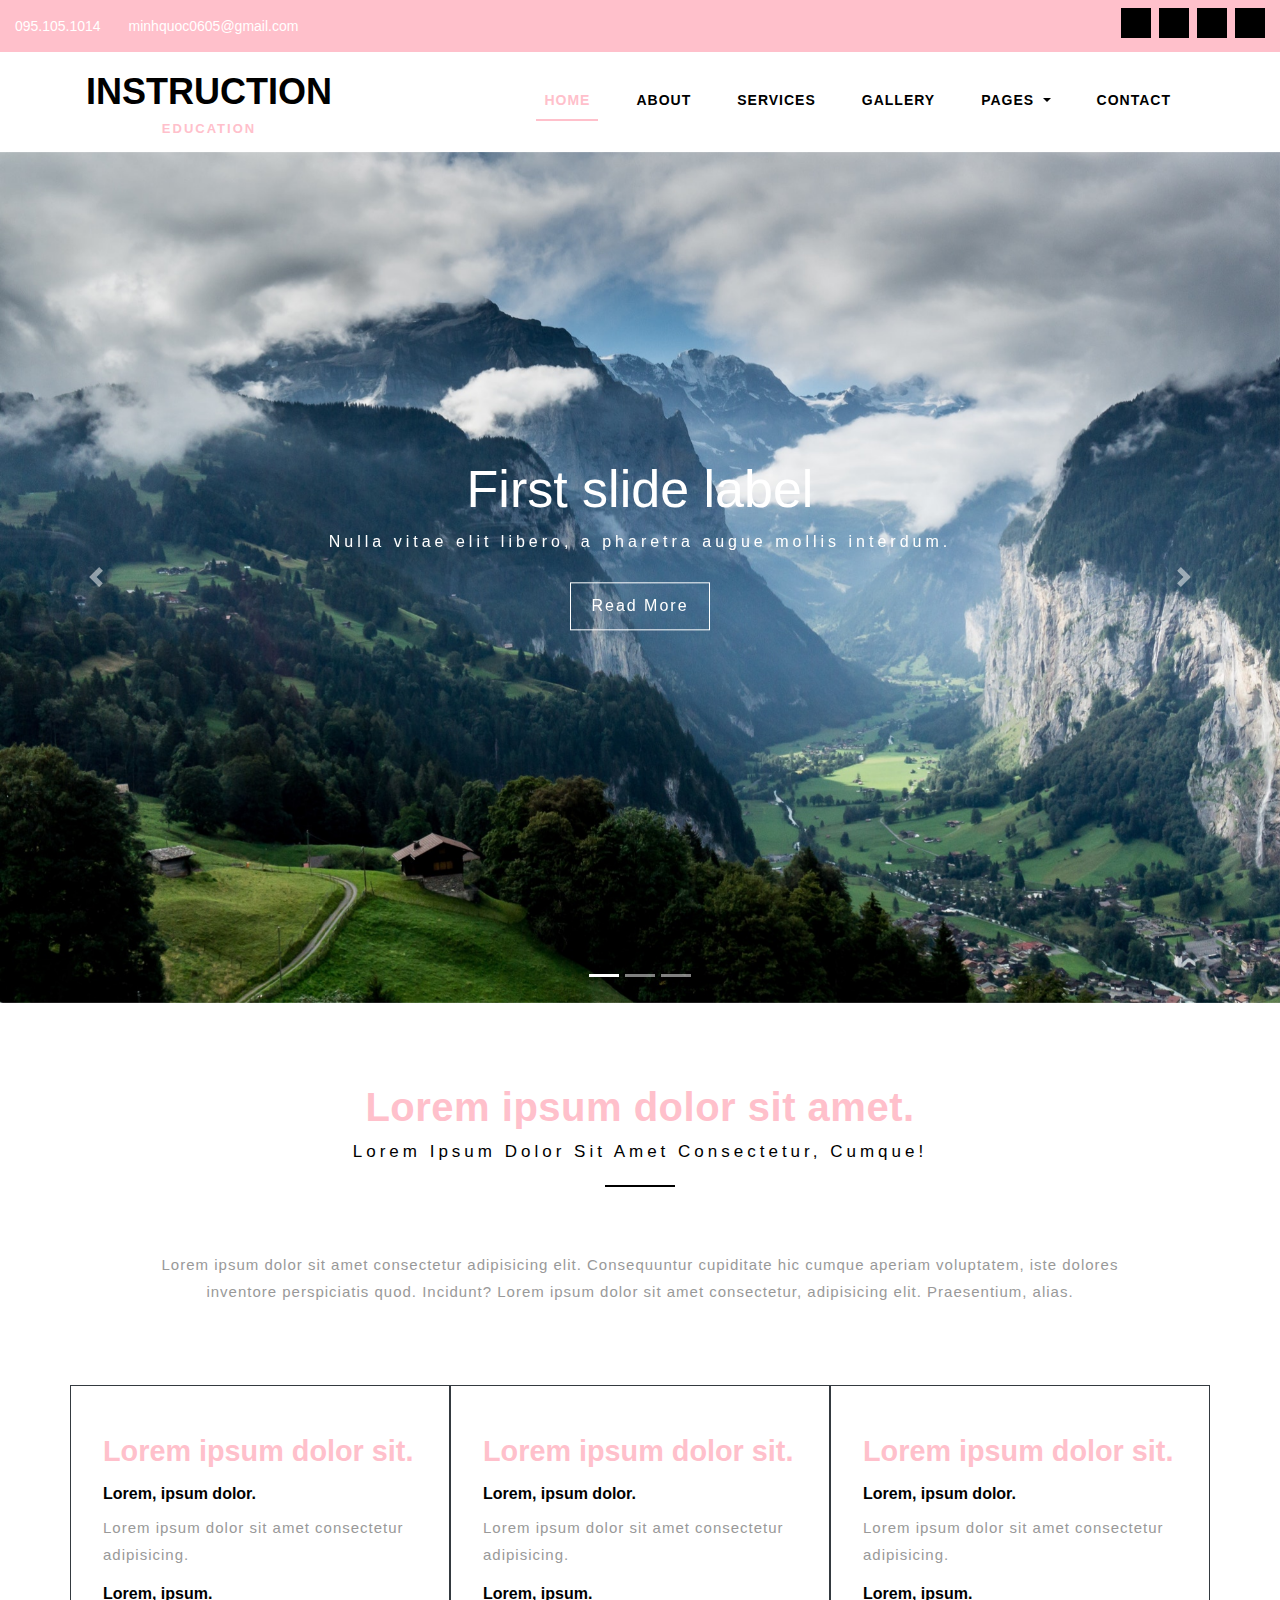
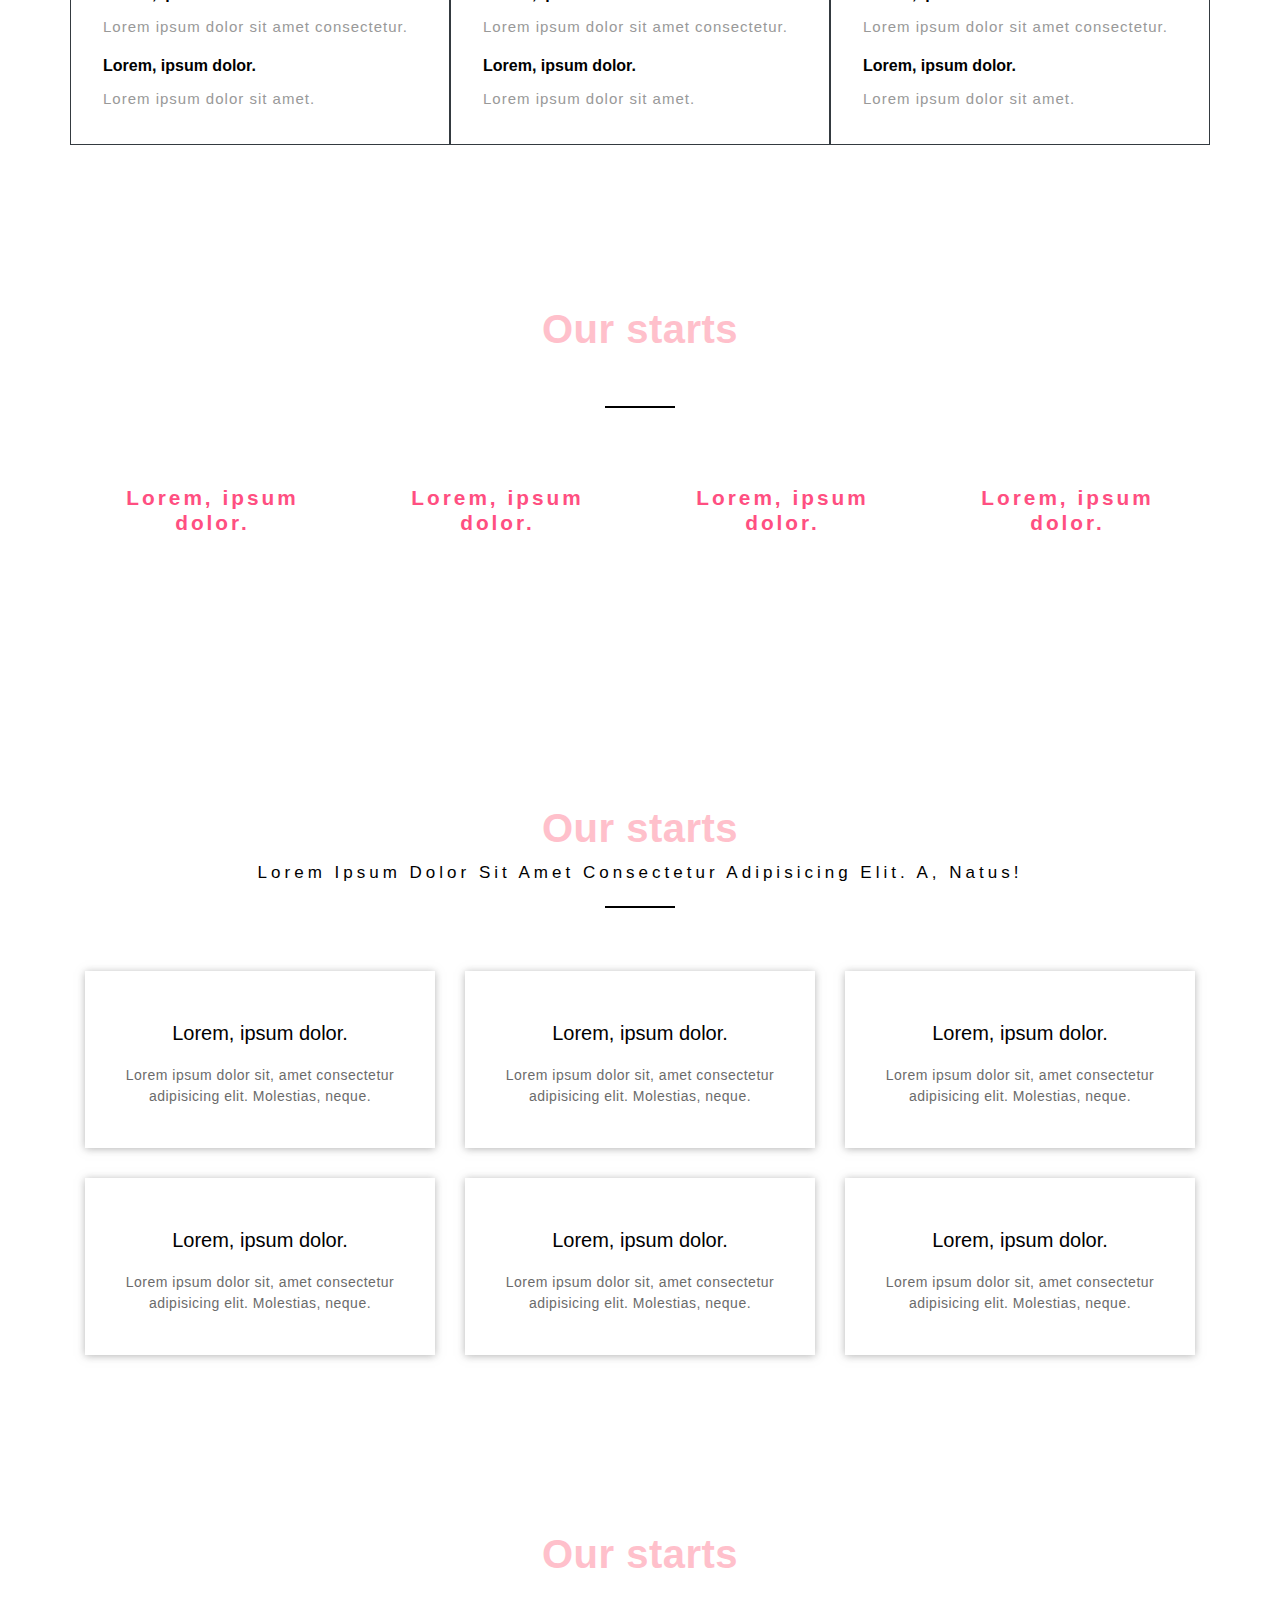
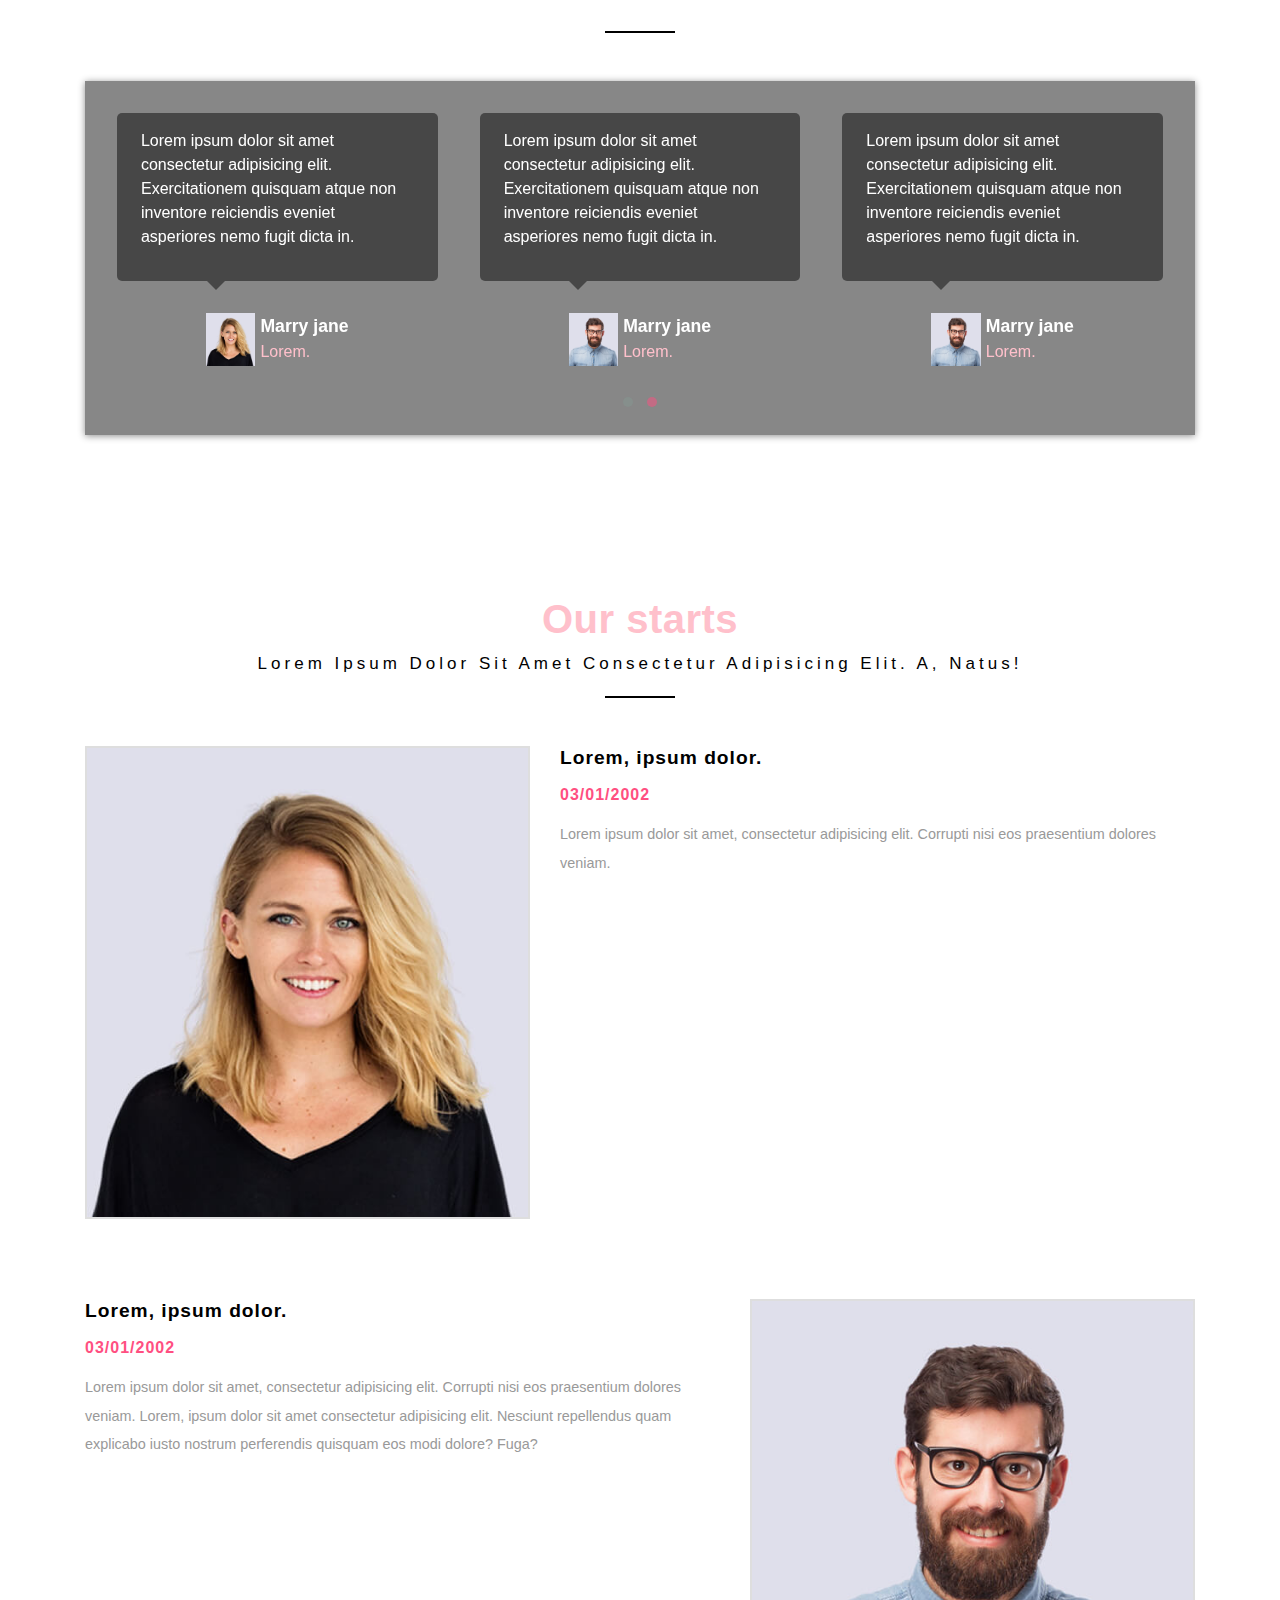
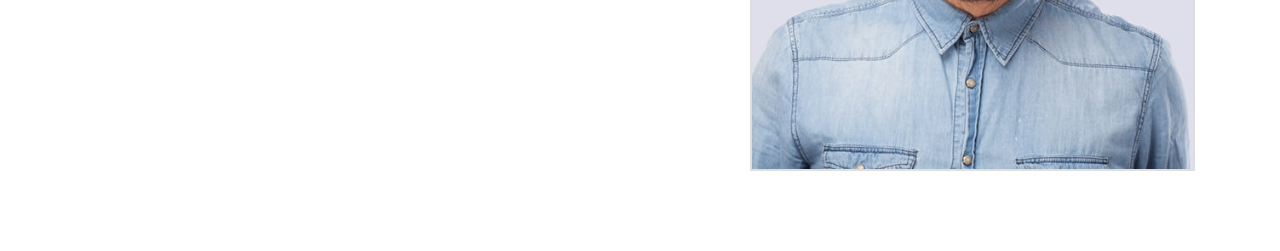
==== InstructionCyber/index.html @ 8038b602 "style h1" ====
<!doctype html>
<html lang="en">

<head>
  <title>Title</title>
  <!-- Required meta tags -->
  <meta charset="utf-8">
  <meta name="viewport" content="width=device-width, initial-scale=1, shrink-to-fit=no">

  <!-- Bootstrap CSS -->
  <link rel="stylesheet" href="https://stackpath.bootstrapcdn.com/bootstrap/4.3.1/css/bootstrap.min.css"
    integrity="sha384-ggOyR0iXCbMQv3Xipma34MD+dH/1fQ784/j6cY/iJTQUOhcWr7x9JvoRxT2MZw1T" crossorigin="anonymous">

  <link rel="stylesheet" href="https://cdnjs.cloudflare.com/ajax/libs/font-awesome/6.1.1/css/all.min.css"
    integrity="sha512-KfkfwYDsLkIlwQp6LFnl8zNdLGxu9YAA1QvwINks4PhcElQSvqcyVLLD9aMhXd13uQjoXtEKNosOWaZqXgel0g=="
    crossorigin="anonymous" referrerpolicy="no-referrer" />
  <link rel="stylesheet" href="css/index.css">
  <!-- Owl Css -->
  <link rel="stylesheet" href="./css/owl.carousel.min.css">
  <link rel="stylesheet" href="./css/owl.theme.default.min.css">
</head>

<body>
  <!-- HEADER -->
  <header>
    <div class="header__top container-fluid d-flex justify-content-between align-items-center py-2">
      <div class="header__left">
        <a href="tel:095.105.1014" class="text-white mr-4"><i class="fa-solid fa-phone"></i> 095.105.1014</a>
        <a href="mailto:minhquoc0605@gmail.com" class="text-white"><i class="fa-solid fa-envelope"></i>
          minhquoc0605@gmail.com</a>
      </div>
      <div class="header__right">
        <a href="#">
          <i class="fa-brands fa-facebook-f"></i>
        </a>
        <a href="#">
          <i class="fa-brands fa-twitter"></i>
        </a>
        <a href="#">
          <i class="fa-brands fa-pinterest-square"></i>
        </a>
        <a href="#">
          <i class="fa-brands fa-linkedin-in"></i>
        </a>
      </div>
    </div>
    <nav class="navInstruction navbar navbar-expand-lg container">
      <a class="navbar-brand text-center" href="#">
        <p class="font-weight-bold mb-0"><i class="fa-solid fa-book"></i> INSTRUCTION</p>
        <P class="mb-0">EDUCATION</P>
      </a>
      <button class="navbar-toggler" type="button" data-toggle="collapse" data-target="#navbarInstruction"
        aria-controls="navbarNavDropdown" aria-expanded="false" aria-label="Toggle navigation">
        <i class="fa-solid fa-bars"></i>
      </button>
      <div class="collapse navbar-collapse" id="navbarInstruction">
        <ul class="navbar-nav ml-auto">
          <li class="nav-item active">
            <a class="nav-link" href="#">HOME<span class="sr-only">(current)</span></a>
          </li>
          <li class="nav-item">
            <a class="nav-link" href="#">ABOUT</a>
          </li>
          <li class="nav-item">
            <a class="nav-link" href="#">SERVICES</a>
          </li>
          <li class="nav-item">
            <a class="nav-link" href="#">GALLERY</a>
          </li>
          <li class="nav-item dropdown">
            <a class="nav-link dropdown-toggle" href="#" id="navbarDropdownMenuLink" role="button"
              data-toggle="dropdown" aria-expanded="false">

              PAGES
            </a>
            <div class="dropdown-menu" aria-labelledby="navbarDropdownMenuLink">
              <a class="dropdown-item" href="#">Codes</a>
              <a class="dropdown-item" href="#">Icons</a>

            </div>
          </li>
          <li class="nav-item">
            <a class="nav-link" href="#">CONTACT</a>
          </li>
        </ul>
      </div>
    </nav>
  </header>
  <!-- CAROUSEL -->
  <!-- section.cyberCarousel -->
  <!-- data-ride="carousel" -->
  <section class="cyberCarsousel">
    <div class="bd-example">
      <div id="carouselCyber" class="carousel slide">
        <ol class="carousel-indicators">
          <li data-target="#carouselCyber" data-slide-to="0" class="active"></li>
          <li data-target="#carouselCyber" data-slide-to="1"></li>
          <li data-target="#carouselCyber" data-slide-to="2"></li>
        </ol>
        <div class="carousel-inner">
          <div class="carousel-item active">
            <img src="./img/mountains.jpg" class="d-block w-100" alt="banner1">
            <div class="container carousel-caption d-none d-md-block">
              <h5>First slide label</h5>
              <p>Nulla vitae elit libero, a pharetra augue mollis interdum.</p>
              <button class="btn">Read More <i class="fa-solid fa-angles-right"></i></button>
            </div>
          </div>
          <div class="carousel-item">
            <img src="./img/mountains-1.jpg" class="d-block w-100" alt="banner2">
            <div class="carousel-caption d-none d-md-block">
              <h5>Second slide label</h5>
              <p>Lorem ipsum dolor sit amet, consectetur adipiscing elit.</p>
              <button class="btn">Read More <i class="fa-solid fa-angles-right"></i></button>
            </div>
          </div>
          <div class="carousel-item">
            <img src="./img/finland.jpg" class="d-block w-100" alt="banner3">
            <div class="carousel-caption d-none d-md-block">
              <h5>Third slide label</h5>
              <p>Praesent commodo cursus magna, vel scelerisque nisl consectetur.</p>
              <button class="btn">Read More <i class="fa-solid fa-angles-right"></i></button>
            </div>
          </div>
        </div>
        <a class="carousel-control-prev" href="#carouselCyber" role="button" data-slide="prev">
          <span class="carousel-control-prev-icon" aria-hidden="true"></span>
          <span class="sr-only">Previous</span>
        </a>
        <a class="carousel-control-next" href="#carouselCyber" role="button" data-slide="next">
          <span class="carousel-control-next-icon" aria-hidden="true"></span>
          <span class="sr-only">Next</span>
        </a>
      </div>
    </div>
  </section>
  <!-- WELCOME -->
  <section class="welcome section">
    <div class="heading">
      <h2>Lorem ipsum dolor sit amet.</h2>
      <p>Lorem ipsum dolor sit amet consectetur, cumque!</p>
    </div>
    <div class="welcome_content">
      <p>Lorem ipsum dolor sit amet consectetur adipisicing elit. Consequuntur cupiditate hic cumque aperiam voluptatem,
        iste dolores inventore perspiciatis quod. Incidunt? Lorem ipsum dolor sit amet consectetur, adipisicing elit.
        Praesentium, alias.</p>
      <div class="welcome__courses container">
        <div class="row">
          <div class="welcome__col col-4 border border-dark">
            <div class="welcome__item">
              <i class="fa-solid fa-desktop"></i>
              <h3>Lorem ipsum dolor sit.</h3>
              <h4>Lorem, ipsum dolor.</h4>
              <p>Lorem ipsum dolor sit amet consectetur adipisicing.</p>
              <h4>Lorem, ipsum.</h4>
              <p>Lorem ipsum dolor sit amet consectetur.</p>
              <h4>Lorem, ipsum dolor.</h4>
              <p>Lorem ipsum dolor sit amet.</p>
            </div>
          </div>
          <div class="welcome__col col-4 border border-dark">
            <div class="welcome__item">
              <i class="fa-solid fa-computer"></i>
              <h3>Lorem ipsum dolor sit.</h3>
              <h4>Lorem, ipsum dolor.</h4>
              <p>Lorem ipsum dolor sit amet consectetur adipisicing.</p>
              <h4>Lorem, ipsum.</h4>
              <p>Lorem ipsum dolor sit amet consectetur.</p>
              <h4>Lorem, ipsum dolor.</h4>
              <p>Lorem ipsum dolor sit amet.</p>
            </div>
          </div>
          <div class="welcome__col col-4 border border-dark">
            <div class="welcome__item">
              <i class="fa-solid fa-address-card"></i>
              <h3>Lorem ipsum dolor sit.</h3>
              <h4>Lorem, ipsum dolor.</h4>
              <p>Lorem ipsum dolor sit amet consectetur adipisicing.</p>
              <h4>Lorem, ipsum.</h4>
              <p>Lorem ipsum dolor sit amet consectetur.</p>
              <h4>Lorem, ipsum dolor.</h4>
              <p>Lorem ipsum dolor sit amet.</p>
            </div>
          </div>
        </div>
      </div>
    </div>
  </section>
  <!-- OUT STARS -->
  <section class="ourStart section">
    <div class="heading heading--white">
      <h2>Our starts</h2>
      <p>Lorem ipsum dolor sit amet consectetur adipisicing elit. A, natus!</p>
    </div>
    <div class="ourStarts__content container">
      <div class="row">
        <div class="col-3">
          <div class="ourStarts__item">
            <i class="fa-solid fa-anchor-circle-check"></i>
            <h3>Lorem, ipsum dolor.</h3>
            <p>122</p>
          </div>
        </div>
        <div class="col-3">
          <div class="ourStarts__item">
            <i class="fa-solid fa-anchor-circle-check"></i>
            <h3>Lorem, ipsum dolor.</h3>
            <p>122</p>
          </div>
        </div>
        <div class="col-3">
          <div class="ourStarts__item">
            <i class="fa-solid fa-anchor-circle-check"></i>
            <h3>Lorem, ipsum dolor.</h3>
            <p>122</p>
          </div>
        </div>
        <div class="col-3">
          <div class="ourStarts__item">
            <i class="fa-solid fa-anchor-circle-check"></i>
            <h3>Lorem, ipsum dolor.</h3>
            <p>122</p>
          </div>
        </div>
      </div>
    </div>
  </section>
  <!-- OFFER -->
  <section class="offer section">
    <div class="heading">
      <h2>Our starts</h2>
      <p>Lorem ipsum dolor sit amet consectetur adipisicing elit. A, natus!</p>
    </div>
    <div class="offer__content container">
      <div class="row">
        <div class="col-4 offer__col">
          <div class="offer__item">
            <i class="fa-solid fa-anchor-circle-check"></i>
            <h3>Lorem, ipsum dolor.</h3>
            <p>Lorem ipsum dolor sit, amet consectetur adipisicing elit. Molestias, neque.</p>
          </div>
        </div>
        <div class="col-4 offer__col">
          <div class="offer__item">
            <i class="fa-solid fa-anchor-circle-check"></i>
            <h3>Lorem, ipsum dolor.</h3>
            <p>Lorem ipsum dolor sit, amet consectetur adipisicing elit. Molestias, neque.</p>
          </div>
        </div>
        <div class="col-4 offer__col">
          <div class="offer__item">
            <i class="fa-solid fa-anchor-circle-check"></i>
            <h3>Lorem, ipsum dolor.</h3>
            <p>Lorem ipsum dolor sit, amet consectetur adipisicing elit. Molestias, neque.</p>
          </div>
        </div>
        <div class="col-4 offer__col">
          <div class="offer__item">
            <i class="fa-solid fa-anchor-circle-check"></i>
            <h3>Lorem, ipsum dolor.</h3>
            <p>Lorem ipsum dolor sit, amet consectetur adipisicing elit. Molestias, neque.</p>
          </div>
        </div>
        <div class="col-4 offer__col">
          <div class="offer__item">
            <i class="fa-solid fa-anchor-circle-check"></i>
            <h3>Lorem, ipsum dolor.</h3>
            <p>Lorem ipsum dolor sit, amet consectetur adipisicing elit. Molestias, neque.</p>
          </div>
        </div>
        <div class="col-4 offer__col">
          <div class="offer__item">
            <i class="fa-solid fa-anchor-circle-check"></i>
            <h3>Lorem, ipsum dolor.</h3>
            <p>Lorem ipsum dolor sit, amet consectetur adipisicing elit. Molestias, neque.</p>
          </div>
        </div>
      </div>
    </div>
  </section>
  <!-- FEEDBACK -->
  <section class="feedback section">
    <div class="heading heading--white">
      <h2>Our starts</h2>
      <p>Lorem ipsum dolor sit amet consectetur adipisicing elit. A, natus!</p>
    </div>
    <div class="container">
      <div class="feedback__content">
        <div class="owl-carousel owl-theme">
          <div class="item">
            <div class="feedback__top">
              <p>Lorem ipsum dolor sit amet consectetur adipisicing elit. Exercitationem quisquam atque non inventore
                reiciendis eveniet asperiores nemo fugit dicta in.</p>
            </div>
            <div class="feedback__bottom">
              <img src="./img/01-3.jpg" alt="">
              <div class="feedback__name">
                <p>Marry jane</p>
                <p>Lorem.</p>
              </div>
            </div>
          </div>
          <div class="item">
            <div class="feedback__top">
              <p>Lorem ipsum dolor sit amet consectetur adipisicing elit. Exercitationem quisquam atque non inventore
                reiciendis eveniet asperiores nemo fugit dicta in.</p>
            </div>
            <div class="feedback__bottom">
              <img src="./img/02-3.jpg" alt="">
              <div class="feedback__name">
                <p>Marry jane</p>
                <p>Lorem.</p>
              </div>
            </div>
          </div>
          <div class="item">
            <div class="feedback__top">
              <p>Lorem ipsum dolor sit amet consectetur adipisicing elit. Exercitationem quisquam atque non inventore
                reiciendis eveniet asperiores nemo fugit dicta in.</p>
            </div>
            <div class="feedback__bottom">
              <img src="./img/02-3.jpg" alt="">
              <div class="feedback__name">
                <p>Marry jane</p>
                <p>Lorem.</p>
              </div>
            </div>
          </div>
          <div class="item">
            <div class="feedback__top">
              <p>Lorem ipsum dolor sit amet consectetur adipisicing elit. Exercitationem quisquam atque non inventore
                reiciendis eveniet asperiores nemo fugit dicta in.</p>
            </div>
            <div class="feedback__bottom">
              <img src="./img/03-3.jpg" alt="">
              <div class="feedback__name">
                <p>Marry jane</p>
                <p>Lorem.</p>
              </div>
            </div>
          </div>
          <div class="item">
            <div class="feedback__top">
              <p>Lorem ipsum dolor sit amet consectetur adipisicing elit. Exercitationem quisquam atque non inventore
                reiciendis eveniet asperiores nemo fugit dicta in.</p>
            </div>
            <div class="feedback__bottom">
              <img src="./img/01-3.jpg" alt="">
              <div class="feedback__name">
                <p>Marry jane</p>
                <p>Lorem.</p>
              </div>
            </div>
          </div>
        </div>
      </div>
    </div>
  </section>
  <!-- news -->
  <section class="news section">
    <div class="heading">
      <h2>Our starts</h2>
      <p>Lorem ipsum dolor sit amet consectetur adipisicing elit. A, natus!</p>
    </div>
    <div class="news__content container">
      <div class="row">
        <div class="col-5">
          <img src="./img/01-3.jpg" alt="" class="img-fluid">
        </div>
        <div class="col-7">
          <h3><a href="#" data-toggle="modal" data-target="#exampleModal">Lorem, ipsum dolor.</a></h3>
          <h4>03/01/2002</h4>
          <p>Lorem ipsum dolor sit amet, consectetur adipisicing elit. Corrupti nisi eos praesentium dolores veniam.</p>
        </div>
      </div>
      <div class="row">

        <div class="col-7">
          <h3><a href="#" data-toggle="modal" data-target="#exampleModal">Lorem, ipsum dolor.</a></h3>
          <h4>03/01/2002</h4>
          <p>Lorem ipsum dolor sit amet, consectetur adipisicing elit. Corrupti nisi eos praesentium dolores veniam. Lorem, ipsum dolor sit amet consectetur adipisicing elit. Nesciunt repellendus quam explicabo iusto nostrum perferendis quisquam eos modi dolore? Fuga?</p>
        </div>
        <div class="col-5">
          <img src="./img/02-3.jpg" alt="" class="img-fluid">
        </div>
      </div>
    </div>
  </section>

  <!-- footer -->
  <footer></footer>

  <!-- modal -->
  <div class="modal fade" tabindex="-1" role="dialog" id="exampleModal">
    <div class="modal-dialog" role="document">
      <div class="modal-content">
        <div class="modal-header">
          <h5 class="modal-title">Modal title</h5>
          <button type="button" class="close" data-dismiss="modal" aria-label="Close">
            <span aria-hidden="true">&times;</span>
          </button>
        </div>
        <div class="modal-body">
       <img src="./img/g3.jpg" alt="" class="img-fluid">
       <p>Lorem ipsum dolor sit amet, consectetur adipisicing elit. Sunt eos, minima obcaecati ut cum nulla? Commodi, quo earum! Quaerat reiciendis porro soluta incidunt alias sit, ipsam quod minus error excepturi.</p>
        </div>
        <div class="modal-footer">
          <button type="button" class="btn btn-secondary" data-dismiss="modal">Close</button>
          <button type="button" class="btn btn-primary">Save changes</button>
        </div>
      </div>
    </div>
  </div>

  <!-- Optional JavaScript -->
  <!-- jQuery first, then Popper.js, then Bootstrap JS -->
  <script src="https://code.jquery.com/jquery-3.3.1.slim.min.js"
    integrity="sha384-q8i/X+965DzO0rT7abK41JStQIAqVgRVzpbzo5smXKp4YfRvH+8abtTE1Pi6jizo"
    crossorigin="anonymous"></script>
  <script src="https://cdnjs.cloudflare.com/ajax/libs/popper.js/1.14.7/umd/popper.min.js"
    integrity="sha384-UO2eT0CpHqdSJQ6hJty5KVphtPhzWj9WO1clHTMGa3JDZwrnQq4sF86dIHNDz0W1"
    crossorigin="anonymous"></script>
  <script src="https://stackpath.bootstrapcdn.com/bootstrap/4.3.1/js/bootstrap.min.js"
    integrity="sha384-JjSmVgyd0p3pXB1rRibZUAYoIIy6OrQ6VrjIEaFf/nJGzIxFDsf4x0xIM+B07jRM"
    crossorigin="anonymous"></script>
  <!-- owl js -->
  <script src="./JS/owl.carousel.min.js"></script>
  <script>
    $('.owl-carousel').owlCarousel({
      loop: true,
      margin: 10,

      responsive: {
        0: {
          items: 1
        },
        600: {
          items: 3
        },
        1000: {
          items: 3
        }
      }
    })
  </script>
</body>

</html>
---- InstructionCyber/css/index.css ----
.heading{
    text-align: center;
    margin-bottom: 3rem;
}
.heading--white p{
    color: #fff !important;
}
.heading h2{
    font-size: 40px;
    color: pink;
    font-weight: bold;
    letter-spacing: 0.5px;
}
.heading p{
    text-transform: capitalize;
    letter-spacing: 4px;
    font-size: 17px;
    color: black;
}
.heading p::after{
    content: '';
    width: 70px;
    height: 2px;
    background-color: black;
    display: block;
    margin: 20px auto;
}
.header__top{
    background-color: pink;
    font-size: 14px;
}
.header__top a{
    text-decoration: none;
    color: white;
    transition: all 0.5s;
}
.header__right a{
    width: 30px;
    height: 30px;
    background-color: black;
    border: 1px solid black;
    display: inline-block;
    text-align: center;
    line-height: 30px;
    margin-left: 0.25rem;
}
.header__right a:hover{
    background-color: pink;
    border-color: #fff;
}
.header__left a:hover{
    color: black !important;
}
.navInstruction a{
    color: black;
}

.navInstruction .navbar-brand p:first-child{
    font-size: 36px;
}
.navInstruction .navbar-brand p:first-child i{
    transform: skewX(-10deg);
}
.navInstruction .navbar-brand p:last-child{
    font-size: 13px;
    color: pink;
    letter-spacing: 2px;
    font-weight: bold;
}
#navbarInstruction .nav-item{
    margin: 0 15px;
}
#navbarInstruction .nav-link{
 font-weight: bold;
 font-size: 14px;
 letter-spacing: 1px;

}
#navbarInstruction .nav-item:hover .nav-link{
    color: pink;
}
#navbarInstruction .nav-item::after{
    content: '';
    width: 0%;
    height: 2px;
    background-color: pink;
display: block;
transition: all 0.5s;
}

#navbarInstruction .nav-item:hover:after{
width: 100%;
}
#navbarInstruction .nav-item.active .nav-link{
    color: pink;

}
#navbarInstruction .nav-item.active::after{
    width: 100%;
}
#navbarInstruction .dropdown-menu{
    background-color: rgba(0, 0, 0, 0.6);
    border: 1px solid rgba(0, 0, 0, 0.6);
}
#navbarInstruction .dropdown-item{
    color: white;
}
#navbarInstruction .dropdown-item:focus, #navbarInstruction .dropdown-item:hover{
    background-color: transparent;
    color: pink;
}
/*Carousel*/
#carouselCyber .carousel-caption h5{
    font-size: 52px;

}
#carouselCyber .carousel-caption p{
    letter-spacing: 4px;
    line-height: 1.8rem;
    width: 70%;
    margin: 0 auto;
    margin-bottom: 25px;
    font-weight: 300;
}

#carouselCyber .carousel-caption button{
   padding: 11px 20px;
   color: white;
   border: 1px solid white;
   border-radius: 0;
   letter-spacing: 2px; 
}
#carouselCyber .carousel-caption{
    top:55%;
    left: 50%;
    transform: translate(-50%,-50%);
}
#carouselCyber .carousel-caption button:hover{
    background-color: pink;
    border-color: pink;
}
.carousel-item img{
    background-size: cover;
    background-repeat: no-repeat;
    width: 100%;
    height: 100%;

}
.section{
    padding: 5rem 0;
}
/*WELCOME*/
.welcome_content>p{
    width: 80%;
    margin: 0 auto;
    text-align: center;
    font-size: 15px;
    letter-spacing: 1px;
    color: #999;
    line-height: 1.8em;
    padding: 1rem 0 5rem;
}
.welcome__item i{
    font-size: 2rem;
}
.welcome__item h3{
    color: pink;
    font-weight: bold;
    font-size: 1.8rem;
    margin: 1rem 0;
}
.welcome__item h4{
    color: black;
    font-weight: bold;
    font-size: 1rem;
    margin: 1rem 0 0.2rem;
}
.welcome__item p{
    color: #999;
    font-size: 15px;
    line-height: 1.8em;
    margin: 10px 0 0;
    letter-spacing: 1px;
}
.welcome__col{
    padding: 2rem;
}

/*Our start*/
.ourStart{
    background-image: url(../img/3.jpg);
    background-attachment: fixed;
    background-size: cover;
}
.ourStarts__content{
    text-align: center;
    color: #fff;
}
.ourStarts__item i{
    font-size: 2.5rem;
}
.ourStarts__item h3{
    font-size: 1.3rem;
    letter-spacing: 3px;
    font-weight: bold;
    margin: 30px 0 20px;
    color: #ff4f81;
}
.ourStarts__item p{
    font-size: 3rem;
    letter-spacing: 3px;
    font-weight: 300;
 
}
/*Offer*/
.offer__col{
    padding: 15px;
}
.offer__item{
    padding: 25px 40px;
    box-shadow: 0px 1px 8px 0px rgba(158, 158, 158, 0.75);
    text-align: center;
    background-color: #fff;
    transition: all 0.5s;
}
.offer__item:hover{
    background-color: aquamarine;
}
.offer__item i{
    color: pink;
    font-size: 40px;
}
.offer__item h3{
    font-size: 20px;
    color: black;
    margin: 25px 0 20px;
}
.offer__item p{
    font-size: 14px;
color: #6b6b6b;
letter-spacing: 0.5px;
}
/* feedback */
.feedback{
    background-image: url(../img/3.jpg);
    background-attachment: fixed;
    background-size: cover;
    background-position: center;
}
.feedback__content{
    box-shadow: 0px 1px 7px #8e8e8e;
    background-color: rgba(0, 0, 0, 0.47);
    padding: 1rem;
}
.feedback__content .item{
    color: #fff;
    padding: 1rem;
}
.feedback__top{
    padding: 1rem 1.5rem;
    border-radius: 5px;
    background-color: rgba(0, 0, 0, 0.47);
    position: relative;
}
.feedback__top::after{
    content: '';
    border-top: 9px solid rgba(0, 0, 0, 0.47);
    border-left: 9px solid transparent;
    border-right: 9px solid transparent;
    position: absolute;
    top: 100%;
    left: 28%;
}
.feedback__content .item .feedback__bottom img{
    width: 28%;
    display: inline-block;
    object-fit: cover;
}
.feedback__bottom{
    display: flex;
    justify-content: center;
    width: 55%;
    margin: 2rem auto 0;
}
.feedback__name p{
    margin: 0;
    color: pink;
}
.feedback__name{
    margin-left: 5px;
}
.feedback__name p:first-child{
    color: white;
    font-weight: bold;
    font-size: 1.1rem;
}
.feedback__content .owl-carousel .owl-dots .owl-dot span{
    background-color: #ff4f81;
    opacity: 0.5;
}

/* news */
.news__content img{
    border: 2px solid #dedede;
}
.news__content h3{
    font-size: 1.2rem;
    font-weight: bold;

}
.news__content a{
    text-decoration: none;
    color: black;
    letter-spacing: 1px;
    transition: all 0.5s;
}
.news__content a:hover{
    color: pink;
}
.news__content h4{
    font-size: 1rem;
    font-weight: bold;
    letter-spacing: 1px;
    color: #ff4f81;
    margin: 1rem 0;
}
.news__content p{
    color: #999;
    margin-top: 1rem;
    line-height: 1.8rem;
    font-size: 0.9rem;
}
.news__content .row:last-child{
    margin-top: 5rem;
}
/*Modal*/
#exampleModal h5{
    font-size: 29px;
    font-weight: bold;
    color: #ff4f81;
}
#exampleModal p{
    font-size: 14px;
    color: #777;
    line-height: 1.8em;
    padding: 20px 0;
}
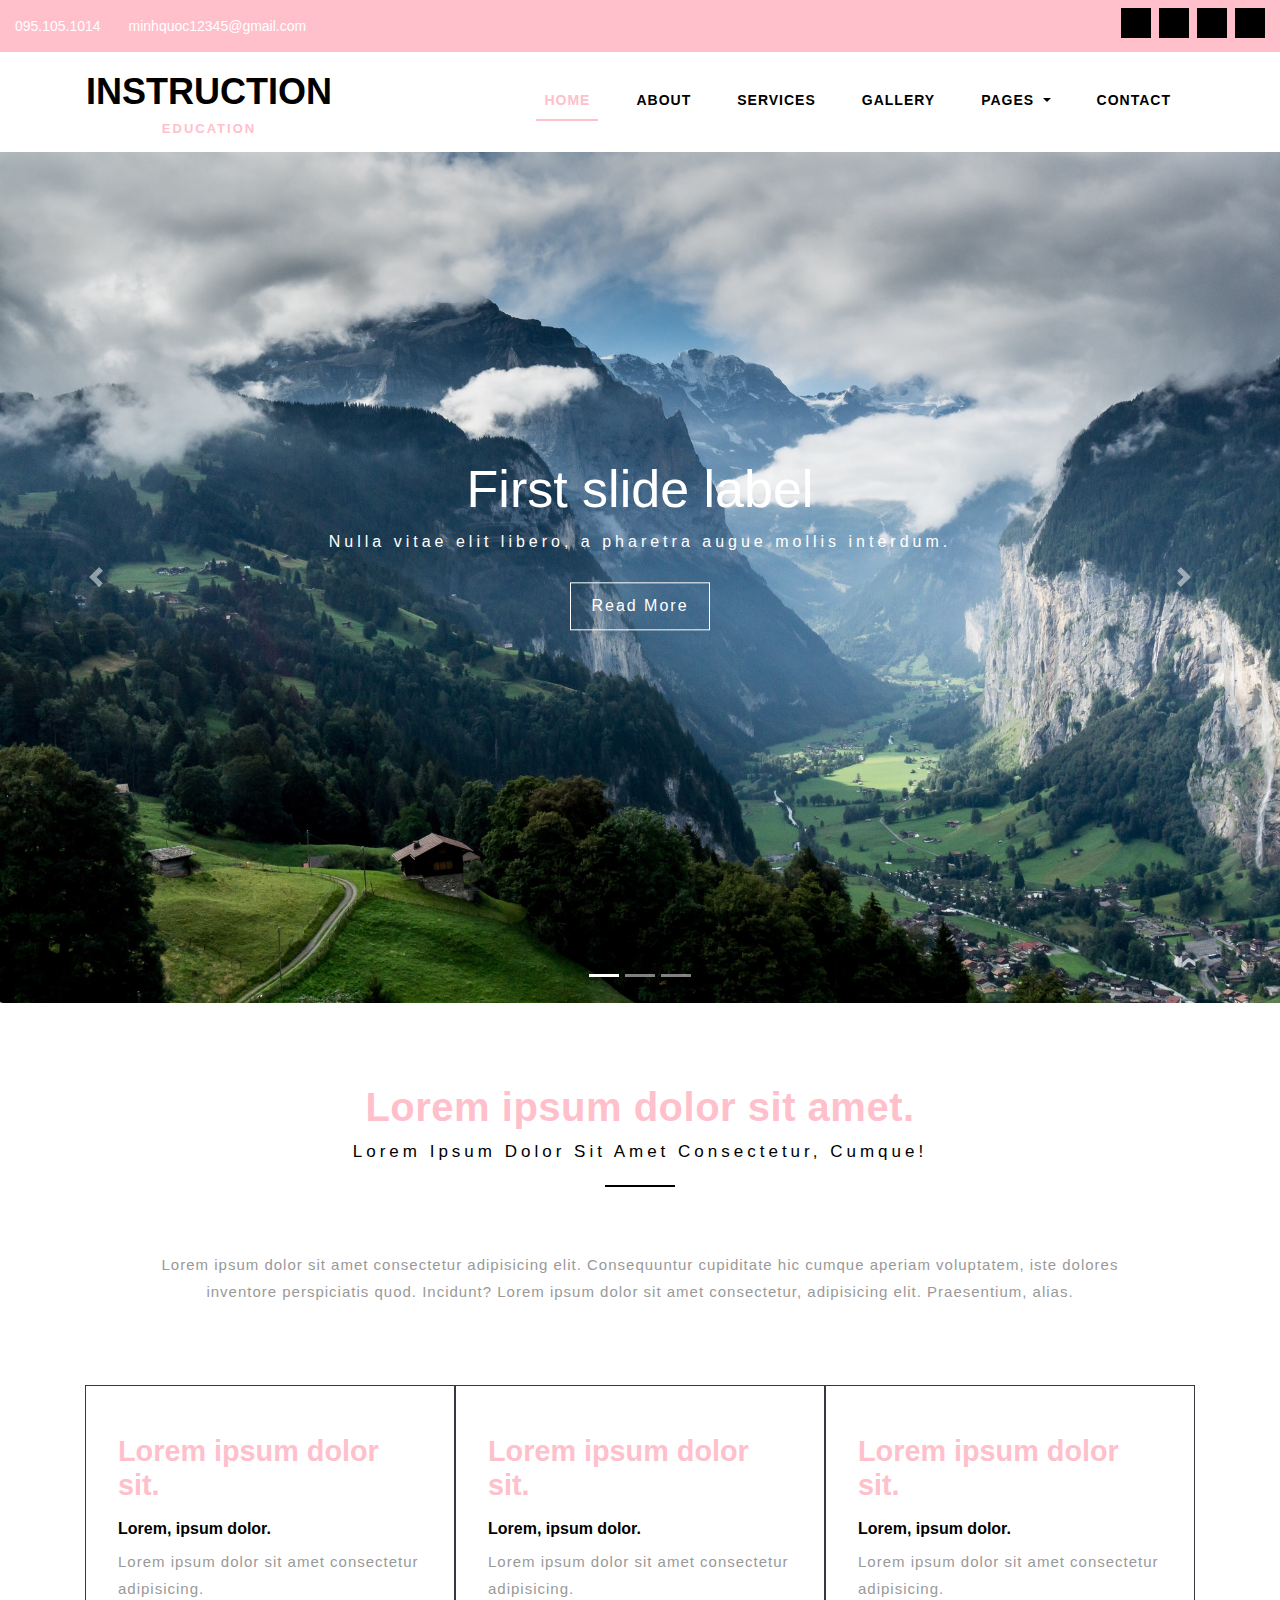
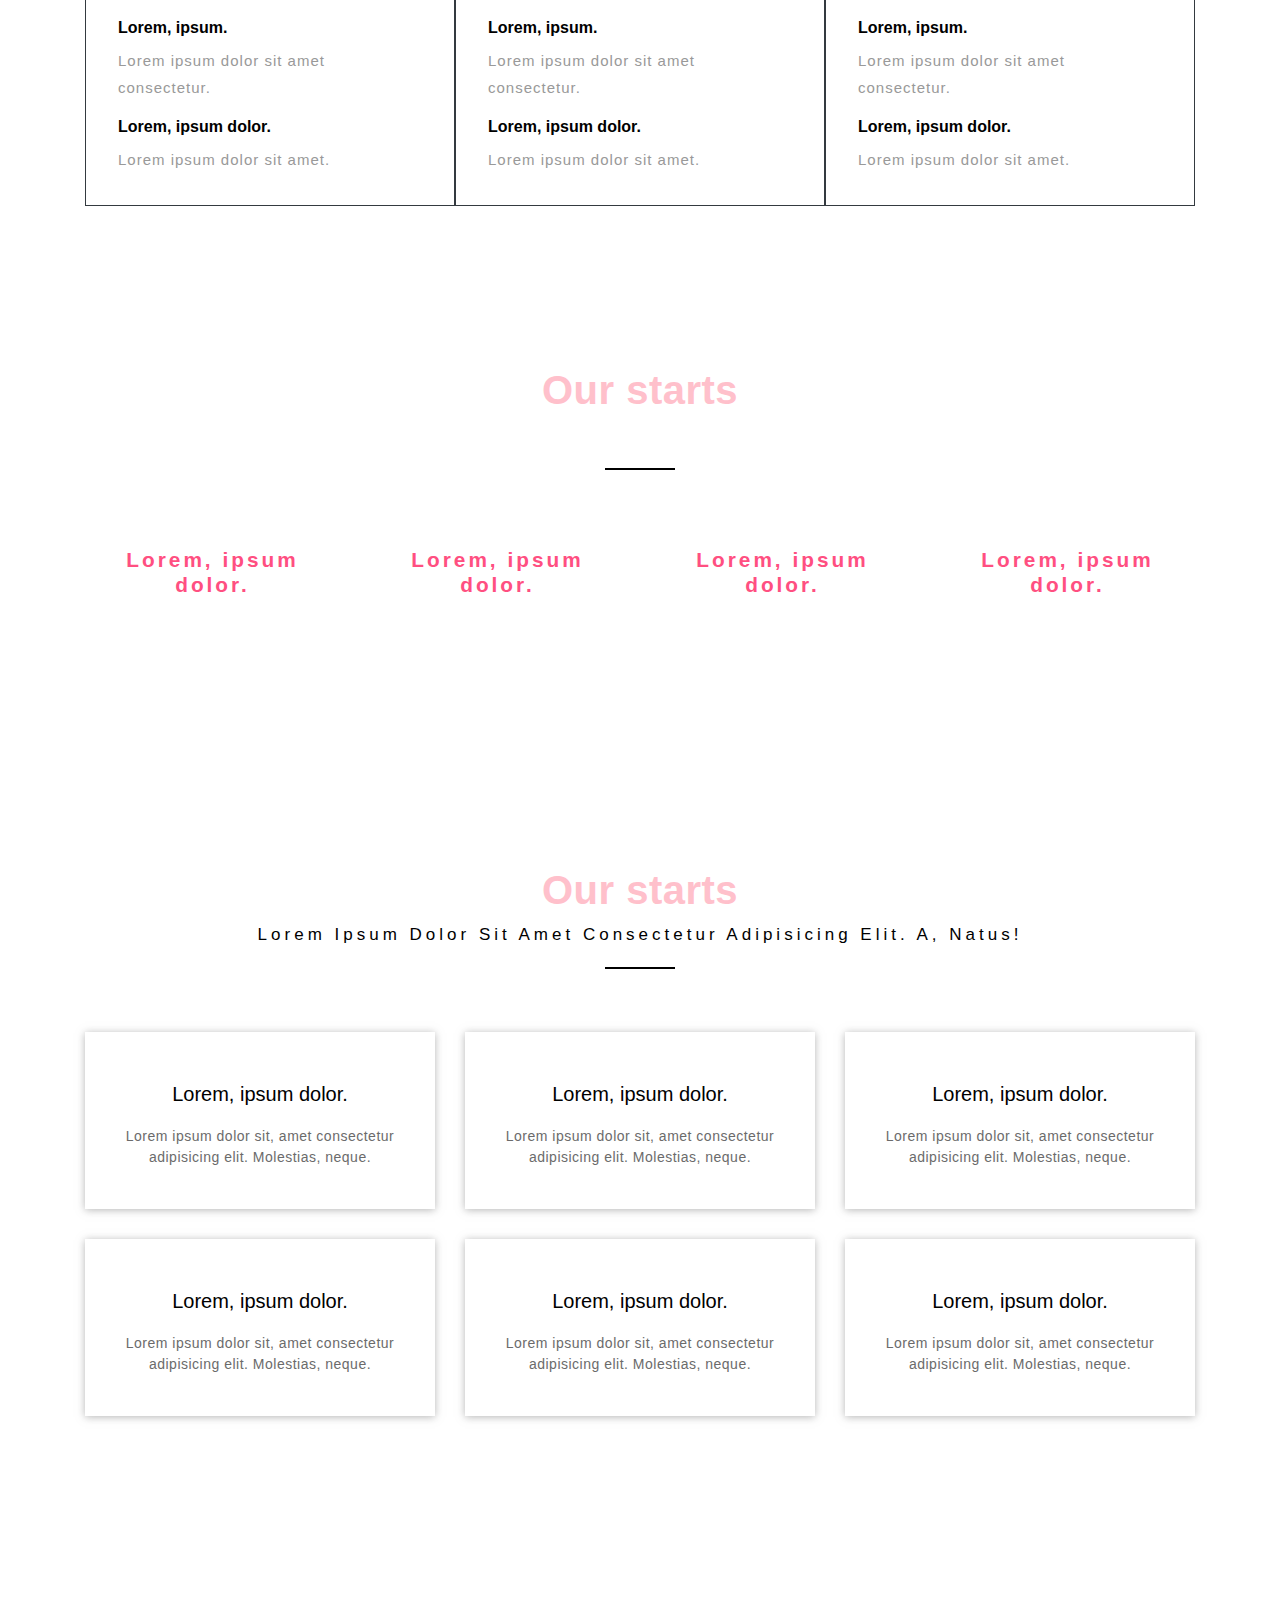
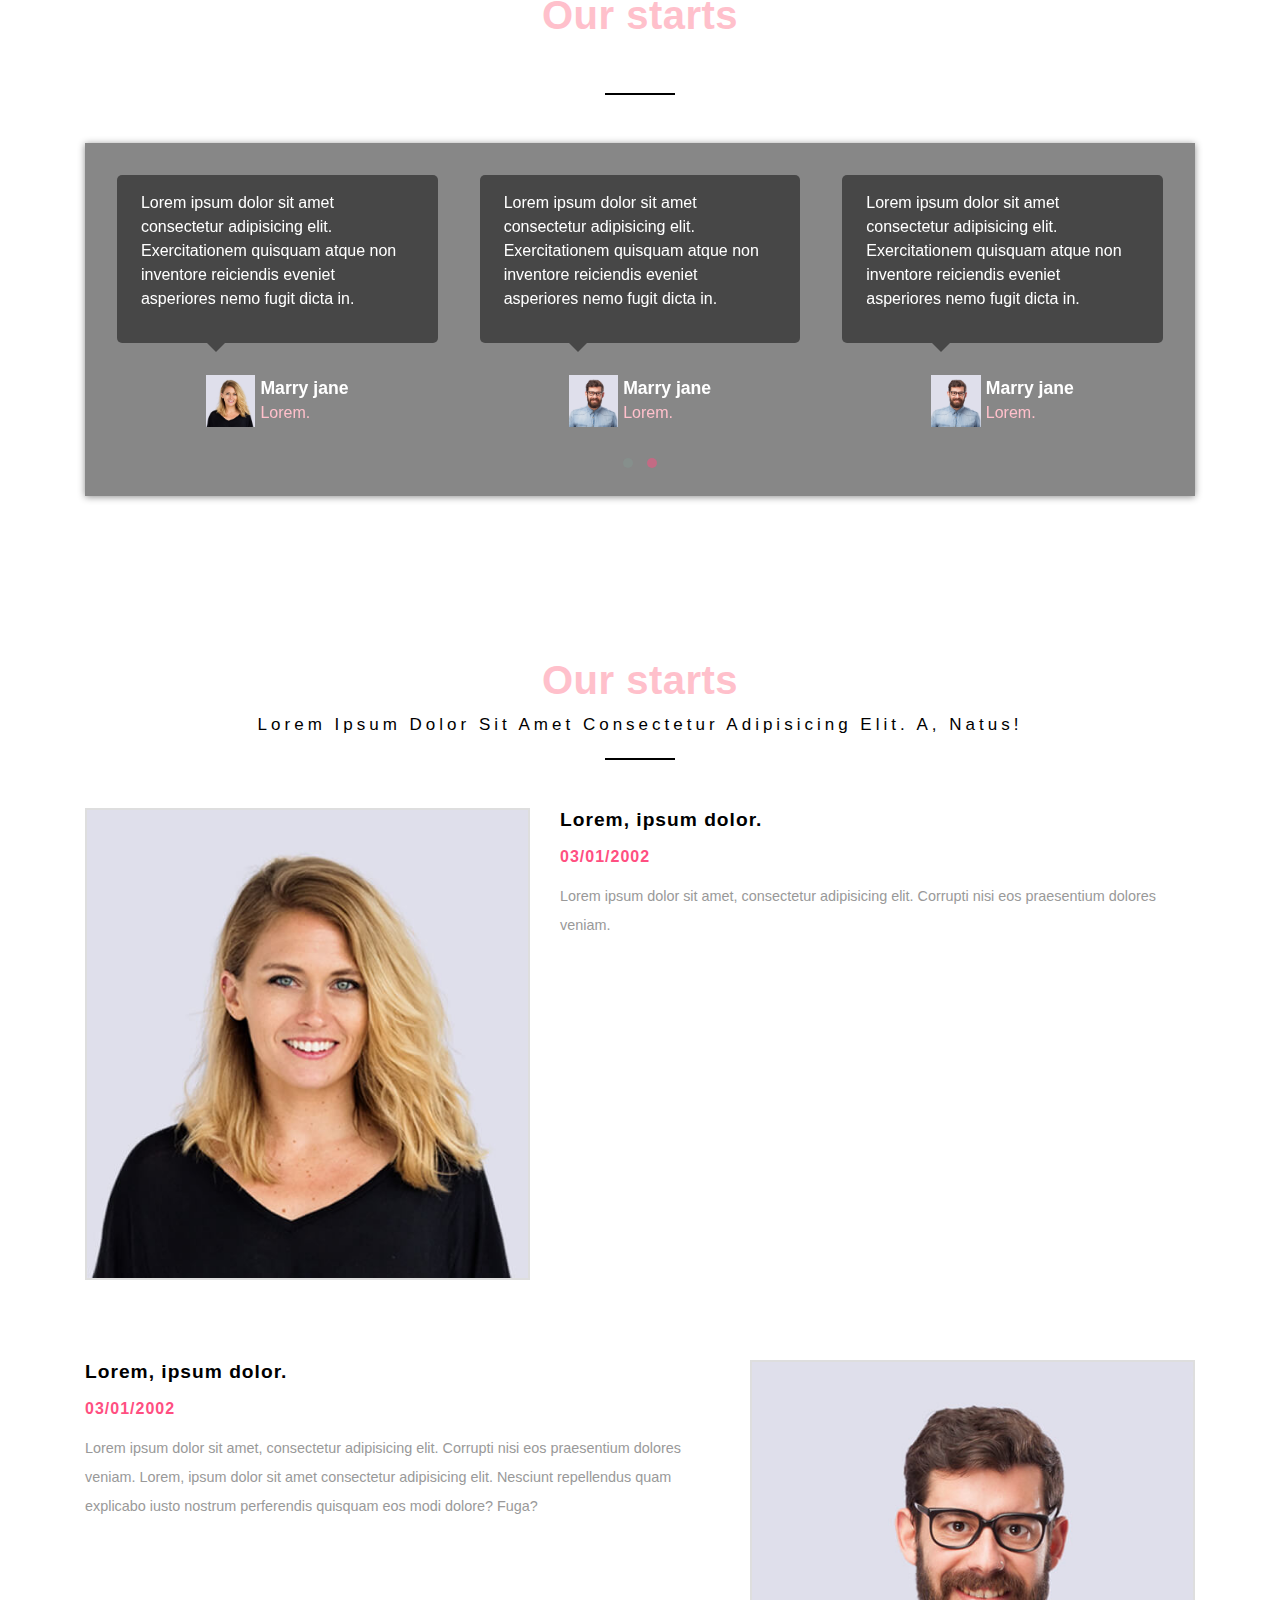
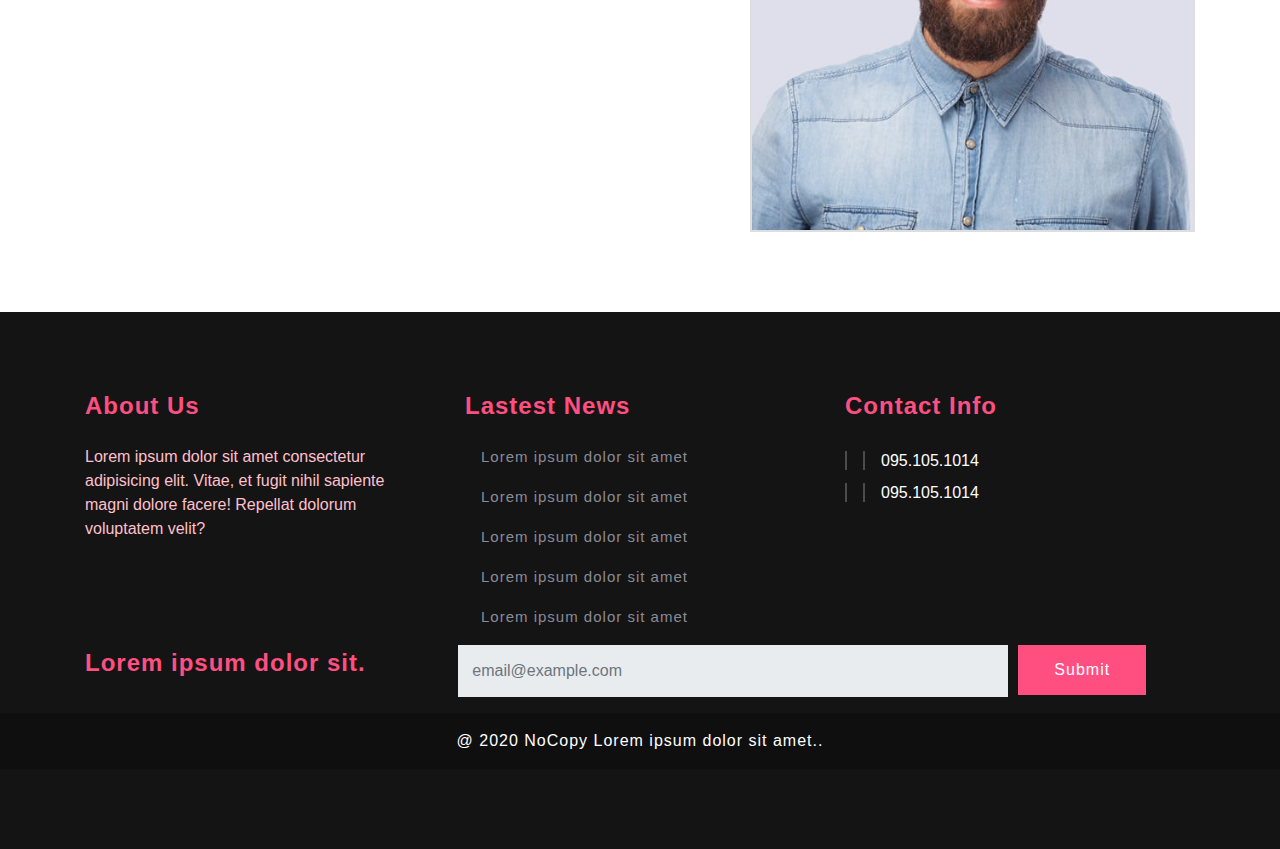
==== commit 2e10d9e0: "end" ====
--- a/InstructionCyber/index.html
+++ b/InstructionCyber/index.html
@@ -26,8 +26,7 @@
     <div class="header__top container-fluid d-flex justify-content-between align-items-center py-2">
       <div class="header__left">
         <a href="tel:095.105.1014" class="text-white mr-4"><i class="fa-solid fa-phone"></i> 095.105.1014</a>
-        <a href="mailto:minhquoc0605@gmail.com" class="text-white"><i class="fa-solid fa-envelope"></i>
-          minhquoc0605@gmail.com</a>
+        <a href="mailto:minhquoc0605@gmail.com" class="text-white"><i class="fa-solid fa-envelope"></i> minhquoc12345@gmail.com</a>
       </div>
       <div class="header__right">
         <a href="#">
@@ -44,7 +43,7 @@
         </a>
       </div>
     </div>
-    <nav class="navInstruction navbar navbar-expand-lg container">
+    <nav class="navInstruction navbar navbar-expand-md container">
       <a class="navbar-brand text-center" href="#">
         <p class="font-weight-bold mb-0"><i class="fa-solid fa-book"></i> INSTRUCTION</p>
         <P class="mb-0">EDUCATION</P>
@@ -100,7 +99,7 @@
         <div class="carousel-inner">
           <div class="carousel-item active">
             <img src="./img/mountains.jpg" class="d-block w-100" alt="banner1">
-            <div class="container carousel-caption d-none d-md-block">
+            <div class="container carousel-caption ">
               <h5>First slide label</h5>
               <p>Nulla vitae elit libero, a pharetra augue mollis interdum.</p>
               <button class="btn">Read More <i class="fa-solid fa-angles-right"></i></button>
@@ -108,7 +107,7 @@
           </div>
           <div class="carousel-item">
             <img src="./img/mountains-1.jpg" class="d-block w-100" alt="banner2">
-            <div class="carousel-caption d-none d-md-block">
+            <div class="carousel-caption ">
               <h5>Second slide label</h5>
               <p>Lorem ipsum dolor sit amet, consectetur adipiscing elit.</p>
               <button class="btn">Read More <i class="fa-solid fa-angles-right"></i></button>
@@ -116,7 +115,7 @@
           </div>
           <div class="carousel-item">
             <img src="./img/finland.jpg" class="d-block w-100" alt="banner3">
-            <div class="carousel-caption d-none d-md-block">
+            <div class="carousel-caption ">
               <h5>Third slide label</h5>
               <p>Praesent commodo cursus magna, vel scelerisque nisl consectetur.</p>
               <button class="btn">Read More <i class="fa-solid fa-angles-right"></i></button>
@@ -145,8 +144,8 @@
         iste dolores inventore perspiciatis quod. Incidunt? Lorem ipsum dolor sit amet consectetur, adipisicing elit.
         Praesentium, alias.</p>
       <div class="welcome__courses container">
-        <div class="row">
-          <div class="welcome__col col-4 border border-dark">
+        <div class="row mx-0">
+          <div class="welcome__col border border-dark mb-4 mb-md-0 col-12 col-md-4">
             <div class="welcome__item">
               <i class="fa-solid fa-desktop"></i>
               <h3>Lorem ipsum dolor sit.</h3>
@@ -158,7 +157,7 @@
               <p>Lorem ipsum dolor sit amet.</p>
             </div>
           </div>
-          <div class="welcome__col col-4 border border-dark">
+          <div class="welcome__col border border-dark mb-4 mb-md-0 col-12 col-md-4">
             <div class="welcome__item">
               <i class="fa-solid fa-computer"></i>
               <h3>Lorem ipsum dolor sit.</h3>
@@ -170,7 +169,7 @@
               <p>Lorem ipsum dolor sit amet.</p>
             </div>
           </div>
-          <div class="welcome__col col-4 border border-dark">
+          <div class="welcome__col border border-dark mb-4 mb-md-0 col-12 col-md-4">
             <div class="welcome__item">
               <i class="fa-solid fa-address-card"></i>
               <h3>Lorem ipsum dolor sit.</h3>
@@ -194,28 +193,28 @@
     </div>
     <div class="ourStarts__content container">
       <div class="row">
-        <div class="col-3">
+        <div class="col-6 col-lg-3">
           <div class="ourStarts__item">
             <i class="fa-solid fa-anchor-circle-check"></i>
             <h3>Lorem, ipsum dolor.</h3>
             <p>122</p>
           </div>
         </div>
-        <div class="col-3">
+        <div class="col-6 col-lg-3">
           <div class="ourStarts__item">
             <i class="fa-solid fa-anchor-circle-check"></i>
             <h3>Lorem, ipsum dolor.</h3>
             <p>122</p>
           </div>
         </div>
-        <div class="col-3">
+        <div class="col-6 col-lg-3">
           <div class="ourStarts__item">
             <i class="fa-solid fa-anchor-circle-check"></i>
             <h3>Lorem, ipsum dolor.</h3>
             <p>122</p>
           </div>
         </div>
-        <div class="col-3">
+        <div class="col-6 col-lg-3">
           <div class="ourStarts__item">
             <i class="fa-solid fa-anchor-circle-check"></i>
             <h3>Lorem, ipsum dolor.</h3>
@@ -233,42 +232,42 @@
     </div>
     <div class="offer__content container">
       <div class="row">
-        <div class="col-4 offer__col">
+        <div class="col-12 col-lg-4 offer__col">
           <div class="offer__item">
             <i class="fa-solid fa-anchor-circle-check"></i>
             <h3>Lorem, ipsum dolor.</h3>
             <p>Lorem ipsum dolor sit, amet consectetur adipisicing elit. Molestias, neque.</p>
           </div>
         </div>
-        <div class="col-4 offer__col">
+        <div class="col-12 col-lg-4  offer__col">
           <div class="offer__item">
             <i class="fa-solid fa-anchor-circle-check"></i>
             <h3>Lorem, ipsum dolor.</h3>
             <p>Lorem ipsum dolor sit, amet consectetur adipisicing elit. Molestias, neque.</p>
           </div>
         </div>
-        <div class="col-4 offer__col">
+        <div class="col-12 col-lg-4  offer__col">
           <div class="offer__item">
             <i class="fa-solid fa-anchor-circle-check"></i>
             <h3>Lorem, ipsum dolor.</h3>
             <p>Lorem ipsum dolor sit, amet consectetur adipisicing elit. Molestias, neque.</p>
           </div>
         </div>
-        <div class="col-4 offer__col">
+        <div class="col-12 col-lg-4  offer__col">
           <div class="offer__item">
             <i class="fa-solid fa-anchor-circle-check"></i>
             <h3>Lorem, ipsum dolor.</h3>
             <p>Lorem ipsum dolor sit, amet consectetur adipisicing elit. Molestias, neque.</p>
           </div>
         </div>
-        <div class="col-4 offer__col">
+        <div class="col-12 col-lg-4  offer__col">
           <div class="offer__item">
             <i class="fa-solid fa-anchor-circle-check"></i>
             <h3>Lorem, ipsum dolor.</h3>
             <p>Lorem ipsum dolor sit, amet consectetur adipisicing elit. Molestias, neque.</p>
           </div>
         </div>
-        <div class="col-4 offer__col">
+        <div class="col-12 col-lg-4  offer__col">
           <div class="offer__item">
             <i class="fa-solid fa-anchor-circle-check"></i>
             <h3>Lorem, ipsum dolor.</h3>
@@ -364,10 +363,10 @@
     </div>
     <div class="news__content container">
       <div class="row">
-        <div class="col-5">
+        <div class="col-12 col-md-6 col-lg-5">
           <img src="./img/01-3.jpg" alt="" class="img-fluid">
         </div>
-        <div class="col-7">
+        <div class="col-12 col-md-6 col-lg-7 mt-3 mt-md-0">
           <h3><a href="#" data-toggle="modal" data-target="#exampleModal">Lorem, ipsum dolor.</a></h3>
           <h4>03/01/2002</h4>
           <p>Lorem ipsum dolor sit amet, consectetur adipisicing elit. Corrupti nisi eos praesentium dolores veniam.</p>
@@ -375,12 +374,14 @@
       </div>
       <div class="row">
 
-        <div class="col-7">
+        <div class="col-12 col-md-6 col-lg-7 mt-3 mt-md-0">
           <h3><a href="#" data-toggle="modal" data-target="#exampleModal">Lorem, ipsum dolor.</a></h3>
           <h4>03/01/2002</h4>
-          <p>Lorem ipsum dolor sit amet, consectetur adipisicing elit. Corrupti nisi eos praesentium dolores veniam. Lorem, ipsum dolor sit amet consectetur adipisicing elit. Nesciunt repellendus quam explicabo iusto nostrum perferendis quisquam eos modi dolore? Fuga?</p>
-        </div>
-        <div class="col-5">
+          <p>Lorem ipsum dolor sit amet, consectetur adipisicing elit. Corrupti nisi eos praesentium dolores veniam.
+            Lorem, ipsum dolor sit amet consectetur adipisicing elit. Nesciunt repellendus quam explicabo iusto nostrum
+            perferendis quisquam eos modi dolore? Fuga?</p>
+        </div>
+        <div class="col-12 col-md-6 col-lg-5">
           <img src="./img/02-3.jpg" alt="" class="img-fluid">
         </div>
       </div>
@@ -388,7 +389,79 @@
   </section>
 
   <!-- footer -->
-  <footer></footer>
+  <footer class="section">
+    <div class="footer__top">
+      <div class="container">
+        <div class="footer__grid row">
+          <div class="col-12 col-lg-4">
+            <h3>About Us</h3>
+            <p>Lorem ipsum dolor sit amet consectetur adipisicing elit. Vitae, et fugit nihil sapiente magni dolore
+              facere! Repellat dolorum voluptatem velit?</p>
+          </div>
+          <div class="col-12 col-lg-4">
+            <h3>Lastest News</h3>
+            <div class="footer__link">
+              <i class="fa-solid fa-arrow-right-long"></i>
+              <a href="">Lorem ipsum dolor sit amet</a>
+            </div>
+            <div class="footer__link">
+              <i class="fa-solid fa-arrow-right-long"></i>
+              <a href="">Lorem ipsum dolor sit amet</a>
+            </div>
+            <div class="footer__link">
+              <i class="fa-solid fa-arrow-right-long"></i>
+              <a href="">Lorem ipsum dolor sit amet</a>
+            </div>
+            <div class="footer__link">
+              <i class="fa-solid fa-arrow-right-long"></i>
+              <a href="">Lorem ipsum dolor sit amet</a>
+            </div>
+            <div class="footer__link">
+              <i class="fa-solid fa-arrow-right-long"></i>
+              <a href="">Lorem ipsum dolor sit amet</a>
+            </div>
+          </div>
+          <div class="col-12 col-lg-4">
+            <h3>Contact Info</h3>
+            <div class="footer__contact">
+              <i class="fa-solid fa-address-card"></i>
+              <a href="tel:095.105.1014" class="text-white mr-4"><i class="fa-solid fa-phone"></i> 095.105.1014</a>
+
+            </div>
+            <div class="footer__contact">
+              <i class="fa-solid fa-address-card"></i>
+              <a href="tel:095.105.1014" class="text-white mr-4"><i class="fa-solid fa-phone"></i> 095.105.1014</a>
+            </div>
+          </div>
+        </div>
+        <div class="footer__form">
+          <form class="">
+            <div class="form-group form-row">
+              <div class="col-12 col-lg-4">
+                <label for="staticEmail2">Lorem ipsum dolor sit.</label>
+              </div>
+
+              <div class="col-8 col-lg-6">
+                <input type="text" readonly class="form-control" id="emailFooter" placeholder="email@example.com">
+              </div>
+
+
+              <div class="col-4 col-lg-2">
+
+                <button type="submit" class="btn">Submit</button>
+              </div>
+            </div>
+          </form>
+        </div>
+      </div>
+      <div class="footer__bottom">
+        <div>
+          @ 2020 NoCopy Lorem ipsum dolor sit amet..
+        </div>
+      </div>
+    </div>
+
+  </footer>
 
   <!-- modal -->
   <div class="modal fade" tabindex="-1" role="dialog" id="exampleModal">
@@ -401,8 +474,9 @@
           </button>
         </div>
         <div class="modal-body">
-       <img src="./img/g3.jpg" alt="" class="img-fluid">
-       <p>Lorem ipsum dolor sit amet, consectetur adipisicing elit. Sunt eos, minima obcaecati ut cum nulla? Commodi, quo earum! Quaerat reiciendis porro soluta incidunt alias sit, ipsam quod minus error excepturi.</p>
+          <img src="./img/g3.jpg" alt="" class="img-fluid">
+          <p>Lorem ipsum dolor sit amet, consectetur adipisicing elit. Sunt eos, minima obcaecati ut cum nulla? Commodi,
+            quo earum! Quaerat reiciendis porro soluta incidunt alias sit, ipsam quod minus error excepturi.</p>
         </div>
         <div class="modal-footer">
           <button type="button" class="btn btn-secondary" data-dismiss="modal">Close</button>
@@ -434,10 +508,10 @@
         0: {
           items: 1
         },
-        600: {
-          items: 3
+        576: {
+          items: 2
         },
-        1000: {
+        1200: {
           items: 3
         }
       }
--- a/InstructionCyber/css/index.css
+++ b/InstructionCyber/css/index.css
@@ -1,348 +1,625 @@
-
-.heading{
-    text-align: center;
+.heading {
+    text-align   : center;
     margin-bottom: 3rem;
 }
-.heading--white p{
+
+.heading--white p {
     color: #fff !important;
 }
-.heading h2{
-    font-size: 40px;
-    color: pink;
-    font-weight: bold;
+
+.heading h2 {
+    font-size     : 40px;
+    color         : pink;
+    font-weight   : bold;
     letter-spacing: 0.5px;
 }
-.heading p{
+
+.heading p {
     text-transform: capitalize;
     letter-spacing: 4px;
-    font-size: 17px;
+    font-size     : 17px;
+    color         : black;
+}
+
+.heading p::after {
+    content         : '';
+    width           : 70px;
+    height          : 2px;
+    background-color: black;
+    display         : block;
+    margin          : 20px auto;
+}
+
+.header__top {
+    background-color: pink;
+    font-size       : 14px;
+}
+
+.header__top a {
+    text-decoration: none;
+    color          : white;
+    transition     : all 0.5s;
+}
+
+.header__right a {
+    width           : 30px;
+    height          : 30px;
+    background-color: black;
+    border          : 1px solid black;
+    display         : inline-block;
+    text-align      : center;
+    line-height     : 30px;
+    margin-left     : 0.25rem;
+}
+
+.header__right a:hover {
+    background-color: pink;
+    border-color    : #fff;
+}
+
+.header__left a:hover {
+    color: black !important;
+}
+
+.navInstruction a {
     color: black;
 }
-.heading p::after{
-    content: '';
-    width: 70px;
-    height: 2px;
+
+.navInstruction .navbar-brand p:first-child {
+    font-size: 36px;
+}
+
+.navInstruction .navbar-brand p:first-child i {
+    transform: skewX(-10deg);
+}
+
+.navInstruction .navbar-brand p:last-child {
+    font-size     : 13px;
+    color         : pink;
+    letter-spacing: 2px;
+    font-weight   : bold;
+}
+
+#navbarInstruction .nav-item {
+    margin: 0 15px;
+}
+
+#navbarInstruction .nav-link {
+    font-weight   : bold;
+    font-size     : 14px;
+    letter-spacing: 1px;
+
+}
+
+#navbarInstruction .nav-item:hover .nav-link {
+    color: pink;
+}
+
+#navbarInstruction .nav-item::after {
+    content         : '';
+    width           : 0%;
+    height          : 2px;
+    background-color: pink;
+    display         : block;
+    transition      : all 0.5s;
+}
+
+#navbarInstruction .nav-item:hover:after {
+    width: 100%;
+}
+
+#navbarInstruction .nav-item.active .nav-link {
+    color: pink;
+
+}
+
+#navbarInstruction .nav-item.active::after {
+    width: 100%;
+}
+
+#navbarInstruction .dropdown-menu {
+    background-color: rgba(0, 0, 0, 0.6);
+    border          : 1px solid rgba(0, 0, 0, 0.6);
+}
+
+#navbarInstruction .dropdown-item {
+    color: white;
+}
+
+#navbarInstruction .dropdown-item:focus,
+#navbarInstruction .dropdown-item:hover {
+    background-color: transparent;
+    color           : pink;
+}
+
+
+
+.navInstruction .navbar-toggler {
+    color           : #ff4f81;
     background-color: black;
-    display: block;
-    margin: 20px auto;
-}
-.header__top{
+    border-radius   : 0;
+}
+
+/*Carousel*/
+#carouselCyber .carousel-caption h5 {
+    font-size: 52px;
+
+}
+
+#carouselCyber .carousel-caption p {
+    letter-spacing: 4px;
+    line-height   : 1.8em;
+    width         : 70%;
+    margin        : 0 auto;
+    margin-bottom : 25px;
+    font-weight   : 300;
+}
+
+#carouselCyber .carousel-caption button {
+    padding       : 11px 20px;
+    color         : white;
+    border        : 1px solid white;
+    border-radius : 0;
+    letter-spacing: 2px;
+}
+
+#carouselCyber .carousel-caption {
+    top      : 55%;
+    left     : 50%;
+    transform: translate(-50%, -50%);
+}
+
+#carouselCyber .carousel-caption button:hover {
     background-color: pink;
-    font-size: 14px;
-}
-.header__top a{
+    border-color    : pink;
+}
+
+.carousel-item img {
+    background-size  : cover;
+    background-repeat: no-repeat;
+    width            : 100%;
+    height           : 100%;
+
+}
+
+.carousel-control-next,
+.carousel-control-prev {
+    z-index: 11;
+}
+
+.section {
+    padding: 5rem 0;
+}
+
+/*WELCOME*/
+.welcome_content>p {
+    width         : 80%;
+    margin        : 0 auto;
+    text-align    : center;
+    font-size     : 15px;
+    letter-spacing: 1px;
+    color         : #999;
+    line-height   : 1.8em;
+    padding       : 1rem 0 5rem;
+}
+
+.welcome__item i {
+    font-size: 2rem;
+}
+
+.welcome__item h3 {
+    color      : pink;
+    font-weight: bold;
+    font-size  : 1.8rem;
+    margin     : 1rem 0;
+}
+
+.welcome__item h4 {
+    color      : black;
+    font-weight: bold;
+    font-size  : 1rem;
+    margin     : 1rem 0 0.2rem;
+}
+
+.welcome__item p {
+    color         : #999;
+    font-size     : 15px;
+    line-height   : 1.8em;
+    margin        : 10px 0 0;
+    letter-spacing: 1px;
+}
+
+.welcome__col {
+    padding: 2rem;
+}
+
+/*Our start*/
+.ourStart {
+    background-image     : url(../img/3.jpg);
+    background-attachment: fixed;
+    background-size      : cover;
+}
+
+.ourStarts__content {
+    text-align: center;
+    color     : #fff;
+}
+
+.ourStarts__item i {
+    font-size: 2.5rem;
+}
+
+.ourStarts__item h3 {
+    font-size     : 1.3rem;
+    letter-spacing: 3px;
+    font-weight   : bold;
+    margin        : 30px 0 20px;
+    color         : #ff4f81;
+}
+
+.ourStarts__item p {
+    font-size     : 3rem;
+    letter-spacing: 3px;
+    font-weight   : 300;
+
+}
+
+/*Offer*/
+.offer__col {
+    padding: 15px;
+}
+
+.offer__item {
+    padding         : 25px 40px;
+    box-shadow      : 0px 1px 8px 0px rgba(158, 158, 158, 0.75);
+    text-align      : center;
+    background-color: #fff;
+    transition      : all 0.5s;
+}
+
+.offer__item:hover {
+    background-color: aquamarine;
+}
+
+.offer__item i {
+    color    : pink;
+    font-size: 40px;
+}
+
+.offer__item h3 {
+    font-size: 20px;
+    color    : black;
+    margin   : 25px 0 20px;
+}
+
+.offer__item p {
+    font-size     : 14px;
+    color         : #6b6b6b;
+    letter-spacing: 0.5px;
+}
+
+/* feedback */
+.feedback {
+    background-image     : url(../img/3.jpg);
+    background-attachment: fixed;
+    background-size      : cover;
+    background-position  : center;
+}
+
+.feedback__content {
+    box-shadow      : 0px 1px 7px #8e8e8e;
+    background-color: rgba(0, 0, 0, 0.47);
+    padding         : 1rem;
+}
+
+.feedback__content .item {
+    color  : #fff;
+    padding: 1rem;
+}
+
+.feedback__top {
+    padding         : 1rem 1.5rem;
+    border-radius   : 5px;
+    background-color: rgba(0, 0, 0, 0.47);
+    position        : relative;
+}
+
+.feedback__top::after {
+    content     : '';
+    border-top  : 9px solid rgba(0, 0, 0, 0.47);
+    border-left : 9px solid transparent;
+    border-right: 9px solid transparent;
+    position    : absolute;
+    top         : 100%;
+    left        : 28%;
+}
+
+.feedback__content .item .feedback__bottom img {
+    width     : 28%;
+    display   : inline-block;
+    object-fit: cover;
+}
+
+.feedback__bottom {
+    display        : flex;
+    justify-content: center;
+    width          : 55%;
+    margin         : 2rem auto 0;
+}
+
+.feedback__name p {
+    margin: 0;
+    color : pink;
+}
+
+.feedback__name {
+    margin-left: 5px;
+}
+
+.feedback__name p:first-child {
+    color      : white;
+    font-weight: bold;
+    font-size  : 1.1rem;
+}
+
+.feedback__content .owl-carousel .owl-dots .owl-dot span {
+    background-color: #ff4f81;
+    opacity         : 0.5;
+}
+
+/* news */
+.news__content img {
+    border: 2px solid #dedede;
+}
+
+.news__content h3 {
+    font-size  : 1.2rem;
+    font-weight: bold;
+
+}
+
+.news__content a {
     text-decoration: none;
-    color: white;
-    transition: all 0.5s;
-}
-.header__right a{
-    width: 30px;
-    height: 30px;
-    background-color: black;
-    border: 1px solid black;
-    display: inline-block;
-    text-align: center;
-    line-height: 30px;
-    margin-left: 0.25rem;
-}
-.header__right a:hover{
-    background-color: pink;
-    border-color: #fff;
-}
-.header__left a:hover{
-    color: black !important;
-}
-.navInstruction a{
-    color: black;
-}
-
-.navInstruction .navbar-brand p:first-child{
-    font-size: 36px;
-}
-.navInstruction .navbar-brand p:first-child i{
-    transform: skewX(-10deg);
-}
-.navInstruction .navbar-brand p:last-child{
-    font-size: 13px;
+    color          : black;
+    letter-spacing : 1px;
+    transition     : all 0.5s;
+}
+
+.news__content a:hover {
     color: pink;
-    letter-spacing: 2px;
+}
+
+.news__content h4 {
+    font-size     : 1rem;
+    font-weight   : bold;
+    letter-spacing: 1px;
+    color         : #ff4f81;
+    margin        : 1rem 0;
+}
+
+.news__content p {
+    color      : #999;
+    margin-top : 1rem;
+    line-height: 1.8rem;
+    font-size  : 0.9rem;
+}
+
+.news__content .row:last-child {
+    margin-top: 5rem;
+}
+
+/*Modal*/
+#exampleModal h5 {
+    font-size  : 29px;
     font-weight: bold;
-}
-#navbarInstruction .nav-item{
-    margin: 0 15px;
-}
-#navbarInstruction .nav-link{
- font-weight: bold;
- font-size: 14px;
- letter-spacing: 1px;
-
-}
-#navbarInstruction .nav-item:hover .nav-link{
-    color: pink;
-}
-#navbarInstruction .nav-item::after{
-    content: '';
-    width: 0%;
-    height: 2px;
-    background-color: pink;
-display: block;
-transition: all 0.5s;
-}
-
-#navbarInstruction .nav-item:hover:after{
-width: 100%;
-}
-#navbarInstruction .nav-item.active .nav-link{
-    color: pink;
-
-}
-#navbarInstruction .nav-item.active::after{
-    width: 100%;
-}
-#navbarInstruction .dropdown-menu{
-    background-color: rgba(0, 0, 0, 0.6);
-    border: 1px solid rgba(0, 0, 0, 0.6);
-}
-#navbarInstruction .dropdown-item{
-    color: white;
-}
-#navbarInstruction .dropdown-item:focus, #navbarInstruction .dropdown-item:hover{
-    background-color: transparent;
-    color: pink;
-}
-/*Carousel*/
-#carouselCyber .carousel-caption h5{
-    font-size: 52px;
-
-}
-#carouselCyber .carousel-caption p{
-    letter-spacing: 4px;
-    line-height: 1.8rem;
-    width: 70%;
-    margin: 0 auto;
-    margin-bottom: 25px;
-    font-weight: 300;
-}
-
-#carouselCyber .carousel-caption button{
-   padding: 11px 20px;
-   color: white;
-   border: 1px solid white;
-   border-radius: 0;
-   letter-spacing: 2px; 
-}
-#carouselCyber .carousel-caption{
-    top:55%;
-    left: 50%;
-    transform: translate(-50%,-50%);
-}
-#carouselCyber .carousel-caption button:hover{
-    background-color: pink;
-    border-color: pink;
-}
-.carousel-item img{
-    background-size: cover;
-    background-repeat: no-repeat;
-    width: 100%;
-    height: 100%;
-
-}
-.section{
-    padding: 5rem 0;
-}
-/*WELCOME*/
-.welcome_content>p{
-    width: 80%;
-    margin: 0 auto;
-    text-align: center;
-    font-size: 15px;
+    color      : #ff4f81;
+}
+
+#exampleModal p {
+    font-size  : 14px;
+    color      : #777;
+    line-height: 1.8em;
+    padding    : 20px 0;
+}
+
+/*********************Footer************************/
+footer {
+    background: #141415;
+}
+
+.footer__top h3 {
+    font-size     : 24px;
+    font-weight   : bold;
+    color         : #ff4f81;
     letter-spacing: 1px;
-    color: #999;
-    line-height: 1.8em;
-    padding: 1rem 0 5rem;
-}
-.welcome__item i{
-    font-size: 2rem;
-}
-.welcome__item h3{
-    color: pink;
-    font-weight: bold;
-    font-size: 1.8rem;
-    margin: 1rem 0;
-}
-.welcome__item h4{
-    color: black;
-    font-weight: bold;
-    font-size: 1rem;
-    margin: 1rem 0 0.2rem;
-}
-.welcome__item p{
-    color: #999;
-    font-size: 15px;
-    line-height: 1.8em;
-    margin: 10px 0 0;
+    margin-bottom : 1.5rem;
+}
+
+.footer__link {
+    margin-bottom: 1rem;
+}
+
+.footer__top p {
+    color       : pink;
+    margin-right: 1rem;
+}
+
+.footer__top i {
+    color       : pink;
+    margin-right: 1rem;
+}
+
+.footer__link a {
+    color          : #8b8b96;
+    text-decoration: none;
+    font-size      : 15px;
+    line-height    : 1.5rem;
+    letter-spacing : 1px;
+}
+
+.footer__contact i {
+    width      : 32px;
+    height     : 32px;
+    border     : 1px solid #4b4b50;
+    color      : white;
+    line-height: 32px;
+    text-align : center;
+}
+
+.footer__form label {
+    color         : #ff4f81;
+    font-weight   : bold;
+    font-size     : 24px;
     letter-spacing: 1px;
 }
-.welcome__col{
-    padding: 2rem;
-}
-
-/*Our start*/
-.ourStart{
-    background-image: url(../img/3.jpg);
-    background-attachment: fixed;
-    background-size: cover;
-}
-.ourStarts__content{
-    text-align: center;
-    color: #fff;
-}
-.ourStarts__item i{
-    font-size: 2.5rem;
-}
-.ourStarts__item h3{
-    font-size: 1.3rem;
-    letter-spacing: 3px;
-    font-weight: bold;
-    margin: 30px 0 20px;
-    color: #ff4f81;
-}
-.ourStarts__item p{
-    font-size: 3rem;
-    letter-spacing: 3px;
-    font-weight: 300;
- 
-}
-/*Offer*/
-.offer__col{
-    padding: 15px;
-}
-.offer__item{
-    padding: 25px 40px;
-    box-shadow: 0px 1px 8px 0px rgba(158, 158, 158, 0.75);
-    text-align: center;
-    background-color: #fff;
-    transition: all 0.5s;
-}
-.offer__item:hover{
-    background-color: aquamarine;
-}
-.offer__item i{
-    color: pink;
-    font-size: 40px;
-}
-.offer__item h3{
-    font-size: 20px;
-    color: black;
-    margin: 25px 0 20px;
-}
-.offer__item p{
-    font-size: 14px;
-color: #6b6b6b;
-letter-spacing: 0.5px;
-}
-/* feedback */
-.feedback{
-    background-image: url(../img/3.jpg);
-    background-attachment: fixed;
-    background-size: cover;
-    background-position: center;
-}
-.feedback__content{
-    box-shadow: 0px 1px 7px #8e8e8e;
-    background-color: rgba(0, 0, 0, 0.47);
-    padding: 1rem;
-}
-.feedback__content .item{
-    color: #fff;
-    padding: 1rem;
-}
-.feedback__top{
-    padding: 1rem 1.5rem;
-    border-radius: 5px;
-    background-color: rgba(0, 0, 0, 0.47);
-    position: relative;
-}
-.feedback__top::after{
-    content: '';
-    border-top: 9px solid rgba(0, 0, 0, 0.47);
-    border-left: 9px solid transparent;
-    border-right: 9px solid transparent;
-    position: absolute;
-    top: 100%;
-    left: 28%;
-}
-.feedback__content .item .feedback__bottom img{
-    width: 28%;
-    display: inline-block;
-    object-fit: cover;
-}
-.feedback__bottom{
-    display: flex;
-    justify-content: center;
-    width: 55%;
-    margin: 2rem auto 0;
-}
-.feedback__name p{
-    margin: 0;
-    color: pink;
-}
-.feedback__name{
-    margin-left: 5px;
-}
-.feedback__name p:first-child{
-    color: white;
-    font-weight: bold;
-    font-size: 1.1rem;
-}
-.feedback__content .owl-carousel .owl-dots .owl-dot span{
+
+.footer__form input {
+    padding      : 14px;
+    border-radius: 0;
+    border       : none;
+    height       : auto;
+
+}
+
+.footer__form button {
     background-color: #ff4f81;
-    opacity: 0.5;
-}
-
-/* news */
-.news__content img{
-    border: 2px solid #dedede;
-}
-.news__content h3{
-    font-size: 1.2rem;
-    font-weight: bold;
-
-}
-.news__content a{
-    text-decoration: none;
-    color: black;
-    letter-spacing: 1px;
-    transition: all 0.5s;
-}
-.news__content a:hover{
-    color: pink;
-}
-.news__content h4{
-    font-size: 1rem;
-    font-weight: bold;
-    letter-spacing: 1px;
-    color: #ff4f81;
-    margin: 1rem 0;
-}
-.news__content p{
-    color: #999;
-    margin-top: 1rem;
-    line-height: 1.8rem;
-    font-size: 0.9rem;
-}
-.news__content .row:last-child{
-    margin-top: 5rem;
-}
-/*Modal*/
-#exampleModal h5{
-    font-size: 29px;
-    font-weight: bold;
-    color: #ff4f81;
-}
-#exampleModal p{
-    font-size: 14px;
-    color: #777;
-    line-height: 1.8em;
-    padding: 20px 0;
+    padding         : 12px 35px;
+    letter-spacing  : 1px;
+    border-radius   : 0;
+    color           : white;
+    outline         : none;
+    transition      : all 0.5s;
+}
+
+.footer__bottom {
+    background-color: #0f0f10;
+    text-align      : center;
+    padding         : 1rem 0;
+    letter-spacing  : 1px;
+    color           : white;
+}
+
+/*************** RESPONSIVE **************/
+/* HEADER */
+
+@media screen and (max-width:1199.98px) {
+    #carouselCyber .carousel-caption {
+        top: 50%;
+    }
+
+    #carouselCyber .carousel-caption h5 {
+        font-size: 4vw;
+    }
+
+    #carouselCyber .carousel-caption p {
+        font-size    : 1.6vw;
+        margin-bottom: 0.5em;
+        width        : 70%;
+    }
+
+    #carouselCyber .carousel-caption button {
+        font-size: 1.5vw;
+        padding  : 0.8em 1em;
+    }
+}
+
+@media screen and (max-width:991.98px) {
+    .navInstruction .navbar-brand p:first-child {
+        font-size: 3vw;
+    }
+
+    .navInstruction .navbar-brand p:last-child {
+        font-size: 2vw;
+    }
+}
+
+@media screen and (max-width:767.98px) {
+    #navbarInstruction .navbar-nav {
+        background-color: #eee;
+        text-align      : center;
+    }
+
+    #navbarInstruction .dropdown-menu {
+        background-color: #e0e1e2;
+        border-color    : #e0e1e2;
+        text-align      : center;
+    }
+
+    #navbarInstruction .dropdown-item:hover {
+        color: black;
+    }
+}
+
+@media screen and (max-width:575.98px) {
+.heading p{
+    padding: 0 15px;
+}
+
+    .header__left a {
+        display: block;
+    }
+
+    .header__right {
+        width     : 30%;
+        text-align: center;
+    }
+
+    .header__right a {
+        margin-bottom: 5px;
+    }
+    .footer__form input,.footer__form button{
+        padding: 10px;
+        border: 0;
+        font-size: 14px;
+    }
+
+}
+
+@media screen and (max-width:415px) {
+    #carouselCyber {
+        height: 250px;
+    }
+
+    .carousel-inner,
+    .carousel-item,
+    img {
+        height: 100%;
+    }
+
+    #carouselCyber .carousel-item img {
+        object-fit: cover;
+    }
+
+}
+
+@media screen and (max-width:376px) {
+    .feedback__bottom {
+        width: 85%;
+    }
+}
+
+@media screen and (max-width:320px) {
+    .header__left a {
+        font-size: 4vw;
+    }
+
+
+}
+
+@media screen and (min-width:768px) and (max-width:992px) {
+    #navbarInstruction .nav-item {
+        margin : 0;
+        padding: 0 2px;
+    }
+
+    #navbarInstruction .nav-link {
+        font-size: 12px;
+        padding  : 5px;
+    }
+}
+
+@media screen and (min-width:575px) and (max-width:992px) {
+    .feedback__bottom {
+        width: 85%;
+    }
 }